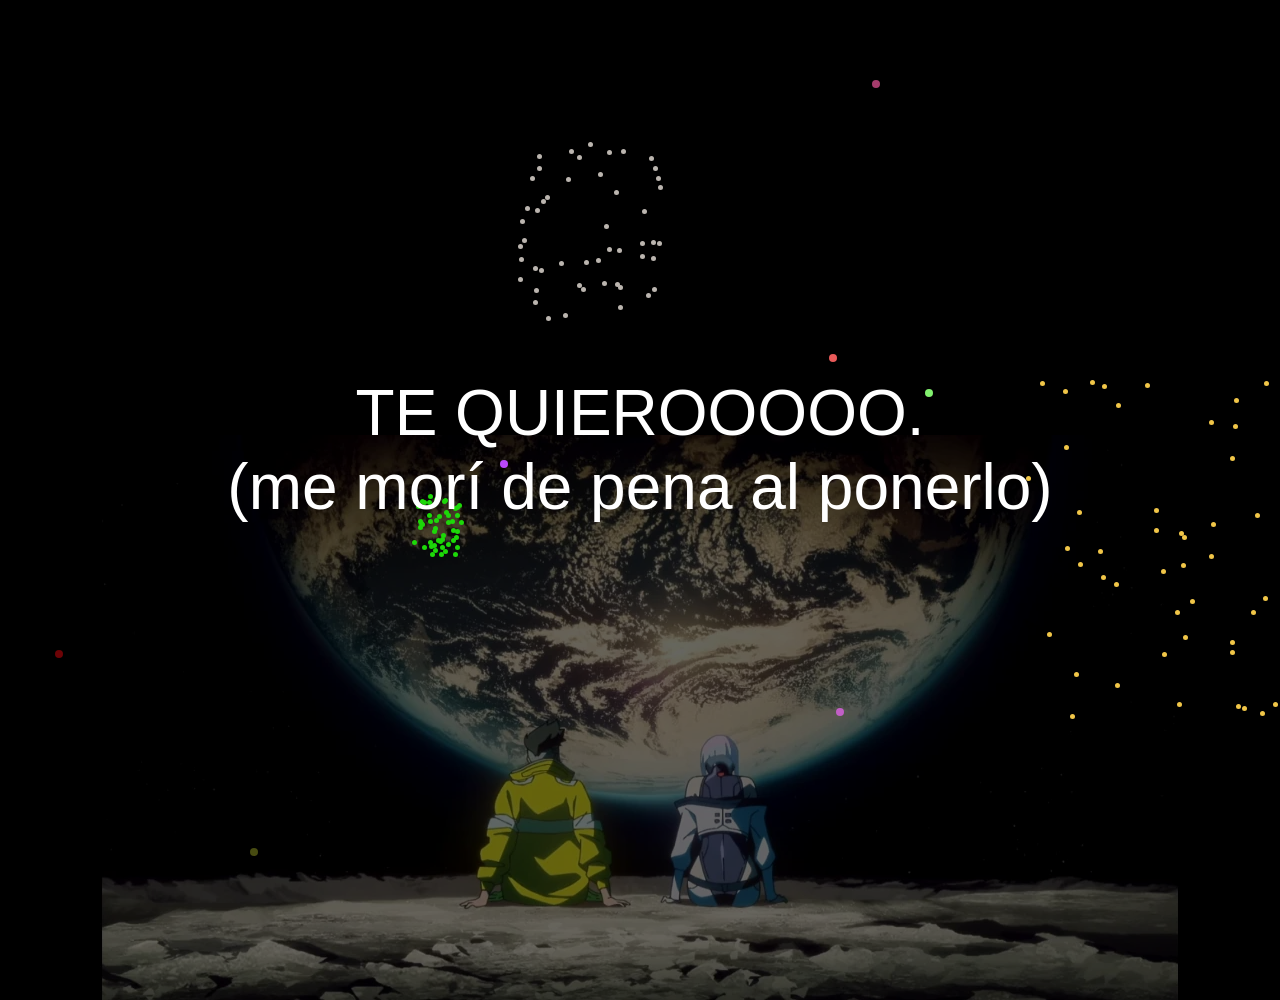
==== fuegos.html @ 4b6b65b0 "Add files via upload" ====
<!DOCTYPE html>
<html>
<head>
    <title>Fuegos artificiales</title>
    <meta charset="UTF-8">
    <meta name="viewport" content="width=device-width, initial-scale=1.0">
    <style type="text/css">
        .particula {
            width: 8px;
            height: 8px;
            background: black;
            border-radius: 50%;
            position: absolute;
        }

        .particula[data-padre="false"] {
            width: 5px;
            height: 5px;
        }

        body, html {
            height: 100%;
            margin: 0;
            overflow-y: hidden;
            overflow-x: hidden;
            background: black;
            display: flex;
            justify-content: center;
            align-items: center;
        }

        #fondo {
            position: absolute;
            bottom: -100px;
            opacity: .4;
        }

        .texto-central {
            color: white;
            font-size: 4rem; /* Tamaño grande */
            text-align: center;
            position: absolute;
            z-index: 10;
            font-family: 'Arial', sans-serif;
            animation: fadeIn 2s ease-in-out;
        }

        @keyframes fadeIn {
            from {
                opacity: 0;
            }
            to {
                opacity: 1;
            }
        }
    </style>
</head>
<body>

    <img src="ou.webp" id="fondo" />
    
    <!-- Texto centrado en la pantalla -->
    <div class="texto-central">
       TE QUIEROOOOO. <br>
       (me morí de pena al ponerlo)
    </div>

    <script src="fuegos.js"></script>
    <audio id="sorpresaAudio" autoplay muted>
        <source src="ou.mp3" type="audio/mpeg">
        Tu navegador no soporta el elemento de audio.
    </audio>

    <script>
        // Verifica si el audio comenzó en la página anterior
        if (localStorage.getItem("audioStarted") === "true") {
            const audio = document.getElementById("sorpresaAudio");
            audio.currentTime = 5; // Ajusta el tiempo de inicio según sea necesario
            audio.muted = false; // Desactiva el mute
            localStorage.removeItem("audioStarted"); // Elimina el valor después de usarlo
        }
    </script>
</body>
</html>
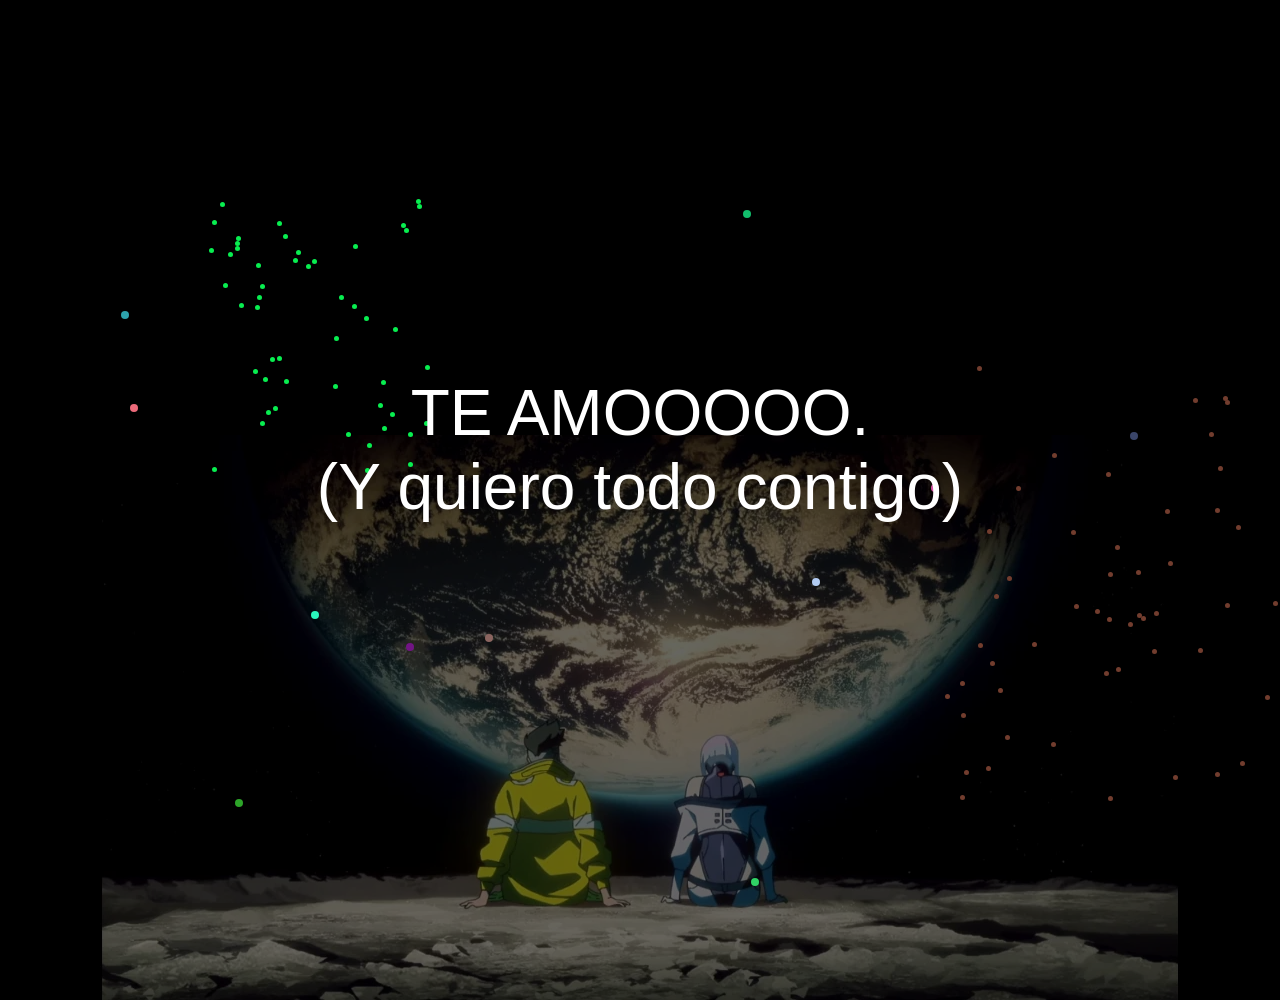
==== commit 2988352a: "Change central text from 'TE QUIEROOOOO' to 'TE AMOOOOO' Updated text in the central div to express " ====
--- a/fuegos.html
+++ b/fuegos.html
@@ -61,8 +61,8 @@
     
     <!-- Texto centrado en la pantalla -->
     <div class="texto-central">
-       TE QUIEROOOOO. <br>
-       (me morí de pena al ponerlo)
+       TE AMOOOOO. <br>
+       (Y quiero todo contigo)
     </div>
 
     <script src="fuegos.js"></script>
@@ -82,3 +82,4 @@
     </script>
 </body>
 </html>
+
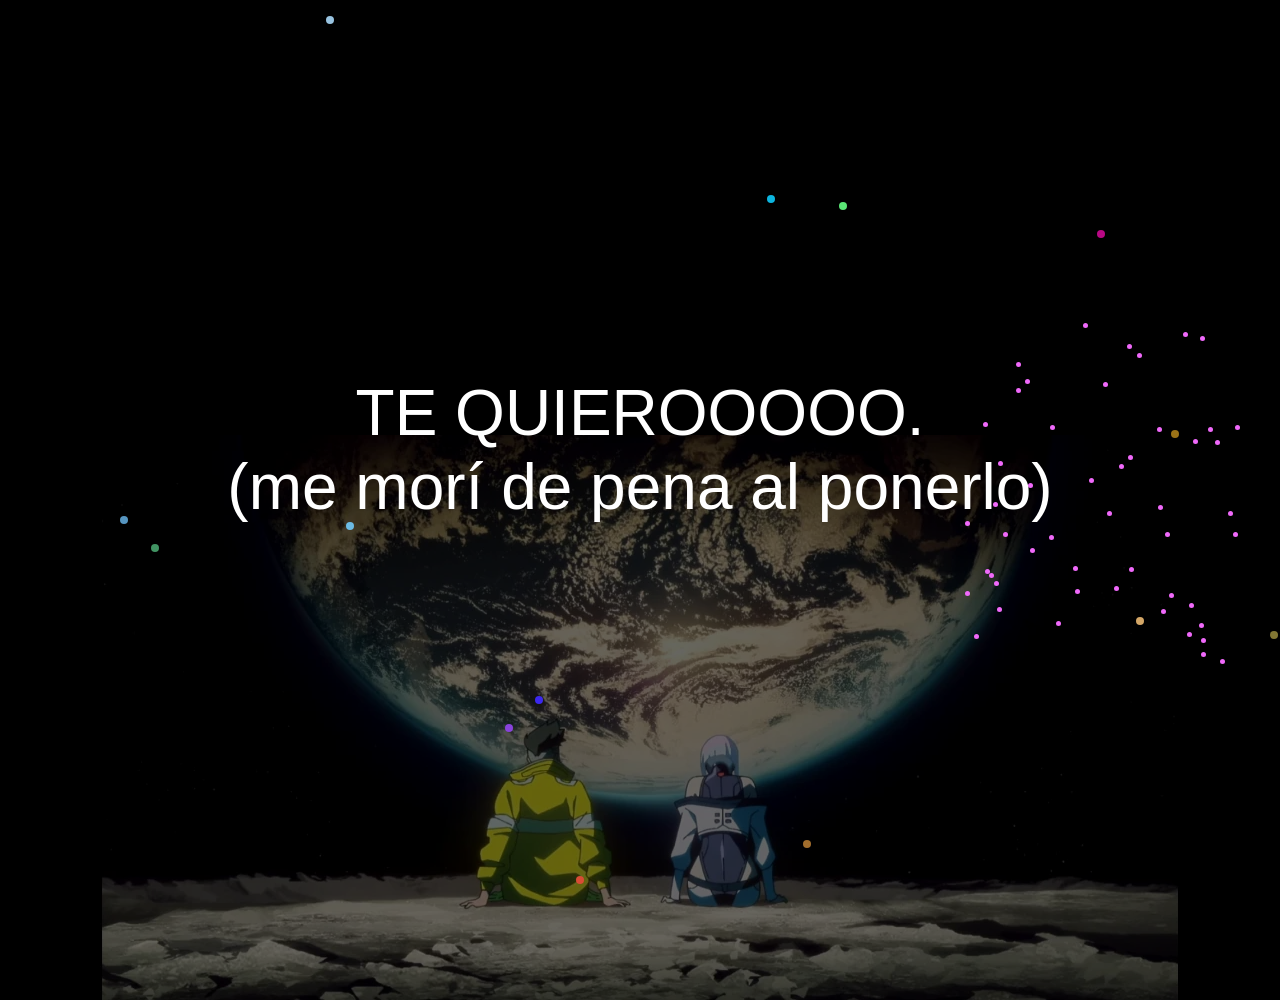
==== commit 89be565d: "Add files via upload" ====
--- a/fuegos.html
+++ b/fuegos.html
@@ -61,13 +61,13 @@
     
     <!-- Texto centrado en la pantalla -->
     <div class="texto-central">
-       TE AMOOOOO. <br>
-       (Y quiero todo contigo)
+       TE QUIEROOOOO. <br>
+       (me morí de pena al ponerlo)
     </div>
 
     <script src="fuegos.js"></script>
     <audio id="sorpresaAudio" autoplay muted>
-        <source src="ou.mp3" type="audio/mpeg">
+        <source src="todoonada.mp3" type="audio/mpeg">
         Tu navegador no soporta el elemento de audio.
     </audio>
 
@@ -82,4 +82,3 @@
     </script>
 </body>
 </html>
-
